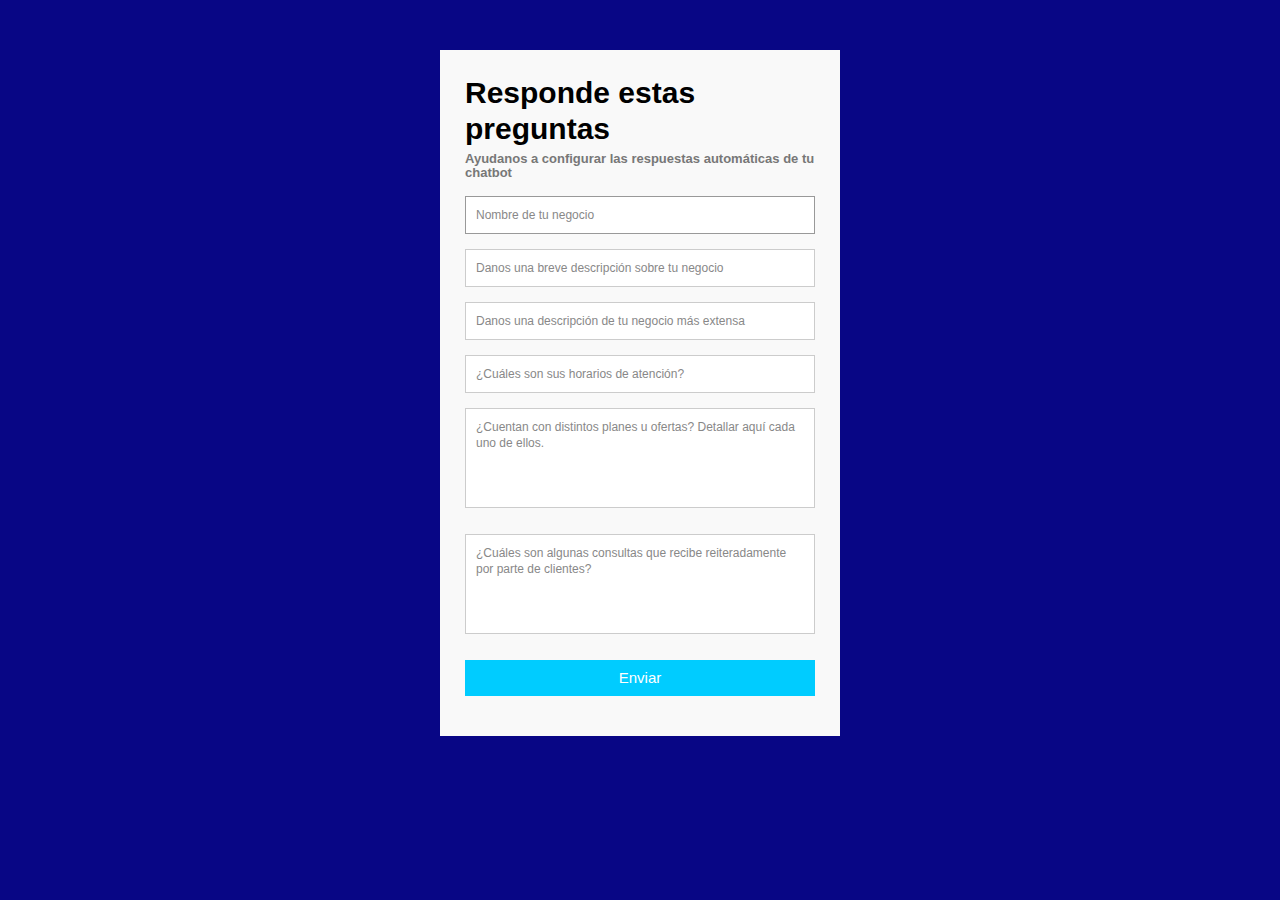
==== index.html @ 504db414 "first commit" ====
<!DOCTYPE html>
<html lang="en" >
<head>
  <meta charset="UTF-8">
  <title>CodePen - HTML5 Contact Form</title>
  <link rel="stylesheet" href="./style.css">
  <script src="./main.js" type="module"></script>

</head>
<body>
<!-- partial:index.partial.html -->
<div class="container">  
  <form id="contact" action="" method="post">
    <h3>Responde estas preguntas</h3>
    <h4>Ayudanos a configurar las respuestas automáticas de tu chatbot</h4>
    <fieldset>
      <input placeholder="Nombre de tu negocio" type="text" class="negocio" tabindex="1" required autofocus>
    </fieldset>
    <fieldset>
      <input placeholder="Danos una breve descripción sobre tu negocio" type="text" class="descrip_1" tabindex="1" required autofocus>
    </fieldset>
    <fieldset>
      <input placeholder="Danos una descripción de tu negocio más extensa" type="text"  class="descrip_2" tabindex="2" required>
    </fieldset>
    <fieldset>
      <input placeholder="¿Cuáles son sus horarios de atención?" type="text" class="horarios"  tabindex="3" required>
    </fieldset>
    <fieldset>
      <textarea placeholder="¿Cuentan con distintos planes u ofertas? Detallar aquí cada uno de ellos.
" tabindex="4" class="planes" required></textarea>
    </fieldset>
    <fieldset>
      <textarea placeholder="¿Cuáles son algunas consultas que recibe reiteradamente por parte de clientes?
" tabindex="5" class="consultas_frecuentes" required></textarea>
    </fieldset>
    <fieldset>
      <button name="submit" type="submit" id="contact-submit" data-submit="...Sending">Enviar</button>
    </fieldset>
  </form>
  
</div>
<!-- partial -->
  
</body>
</html>
---- style.css ----
* {
	margin:0;
	padding:0;
	box-sizing:border-box;
}

body {
	font-family:"Open Sans", Helvetica, Arial, sans-serif;
	font-weight:300;
	font-size: 12px;
	line-height:30px;
	color:#777;
	background:rgb(8, 6, 133);
}

.container {
	max-width:400px;
	width:100%;
	margin:0 auto;
	position:relative;
}

#contact input[type="text"], #contact input[type="email"], #contact input[type="tel"], #contact input[type="url"], #contact textarea, #contact button[type="submit"] { font:400 12px/16px "Open Sans", Helvetica, Arial, sans-serif; }

#contact {
	background:#F9F9F9;
	padding:25px;
	margin:50px 0;
}

#contact h3 {
	color: rgb(0, 0, 0);
	display: block;
	font-size: 30px;
	font-weight: 700;
	line-height: 120%;

}

#contact h4 {
	margin:5px 0 15px;
	display:block;
	font-size:13px;
	line-height: 110%;
}

fieldset {
	border: medium none !important;
	margin: 0 0 10px;
	min-width: 100%;
	padding: 0;
	width: 100%;
}

#contact input[type="text"], #contact input[type="email"], #contact input[type="tel"], #contact input[type="url"], #contact textarea {
	width:100%;
	border:1px solid #CCC;
	background:#FFF;
	margin:0 0 5px;
	padding:10px;
}

#contact input[type="text"]:hover, #contact input[type="email"]:hover, #contact input[type="tel"]:hover, #contact input[type="url"]:hover, #contact textarea:hover {
	-webkit-transition:border-color 0.3s ease-in-out;
	-moz-transition:border-color 0.3s ease-in-out;
	transition:border-color 0.3s ease-in-out;
	border:1px solid #AAA;
}

#contact textarea {
	height:100px;
	max-width:100%;
    resize:none;
}

#contact button[type="submit"] {
	cursor:pointer;
	width:100%;
	border:none;
	background:#0CF;
	color:#FFF;
	margin:0 0 5px;
	padding:10px;
	font-size:15px;
}

#contact button[type="submit"]:hover {
	background:#09C;
	-webkit-transition: background 0.3s ease-in-out;
	-moz-transition: background 0.3s ease-in-out;
	transition:background-color 0.3s ease-in-out;
}

#contact button[type="submit"]:active { box-shadow:inset 0 1px 3px rgba(0, 0, 0, 0.5); }

#contact input:focus, #contact textarea:focus {
	outline:0;
	border:1px solid #999;
}
::-webkit-input-placeholder {
    color:#888;
}
:-moz-placeholder {
    color:#888;
}
::-moz-placeholder {
    color:#888;
}
:-ms-input-placeholder {
    color:#888;
}
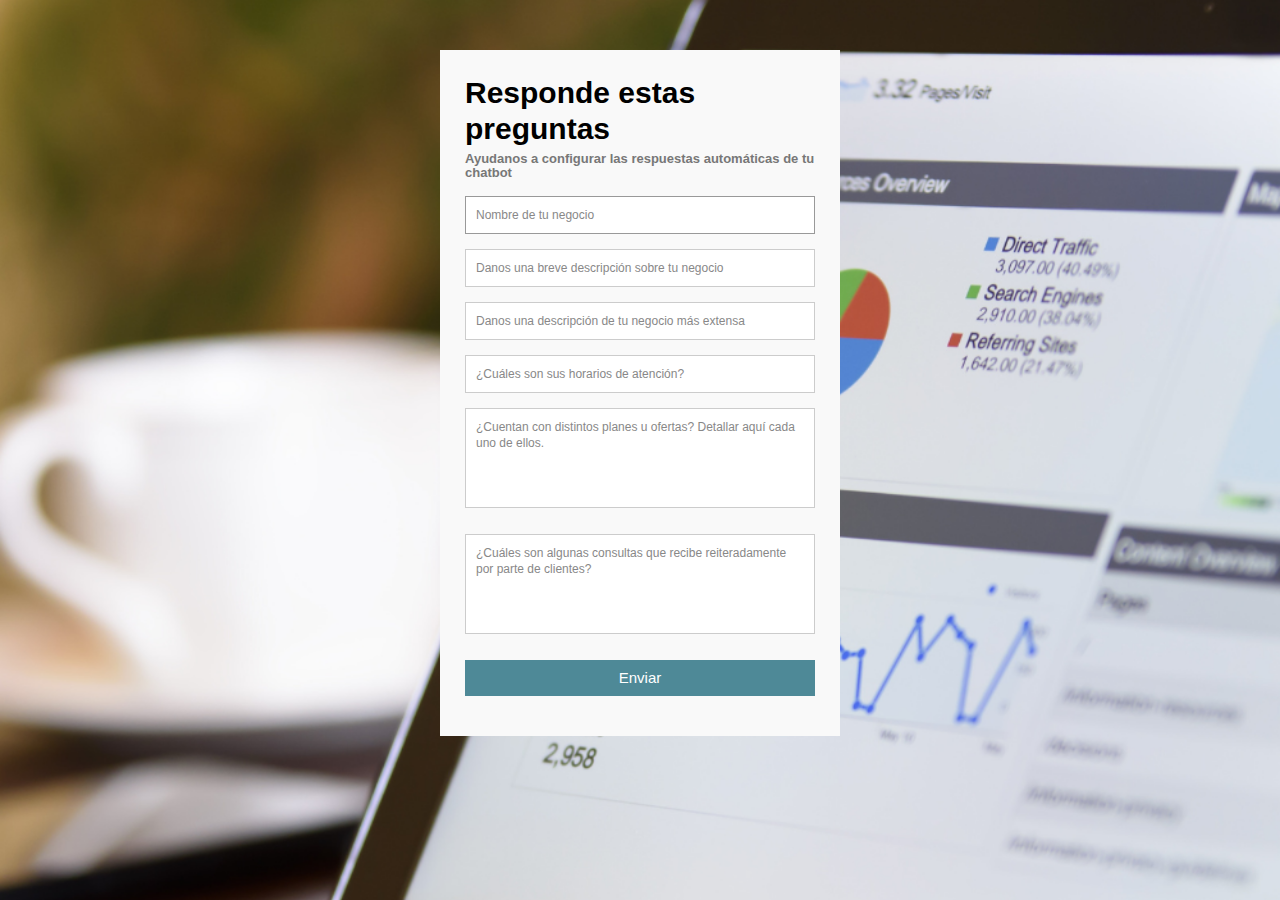
==== commit fb1f47e6: "test" ====
--- a/index.html
+++ b/index.html
@@ -2,9 +2,9 @@
 <html lang="en" >
 <head>
   <meta charset="UTF-8">
-  <title>CodePen - HTML5 Contact Form</title>
-  <link rel="stylesheet" href="./style.css">
-  <script src="./main.js" type="module"></script>
+  <title>Configura tu chatbot</title>
+  <link rel="stylesheet" href="./styles/style.css">
+  <script src="./script/main.js" type="module"></script>
 
 </head>
 <body>
--- a/styles/style.css
+++ b/styles/style.css
@@ -0,0 +1,114 @@
+
+
+* {
+	margin:0;
+	padding:0;
+	box-sizing:border-box;
+}
+
+body {
+	font-family:"Open Sans", Helvetica, Arial, sans-serif;
+	font-weight:300;
+	font-size: 12px;
+	line-height:30px;
+	color:#777;
+	background-image: url("../img/background-office.png");
+	background-size: cover;
+}
+
+.container {
+	max-width:400px;
+	width:100%;
+	margin:0 auto;
+	position:relative;
+}
+
+#contact input[type="text"], #contact input[type="email"], #contact input[type="tel"], #contact input[type="url"], #contact textarea, #contact button[type="submit"] { font:400 12px/16px "Open Sans", Helvetica, Arial, sans-serif; }
+
+#contact {
+	background:#F9F9F9;
+	padding:25px;
+	margin:50px 0;
+}
+
+#contact h3 {
+	color: rgb(0, 0, 0);
+	display: block;
+	font-size: 30px;
+	font-weight: 700;
+	line-height: 120%;
+
+}
+
+#contact h4 {
+	margin:5px 0 15px;
+	display:block;
+	font-size:13px;
+	line-height: 110%;
+}
+
+fieldset {
+	border: medium none !important;
+	margin: 0 0 10px;
+	min-width: 100%;
+	padding: 0;
+	width: 100%;
+}
+
+#contact input[type="text"], #contact input[type="email"], #contact input[type="tel"], #contact input[type="url"], #contact textarea {
+	width:100%;
+	border:1px solid #CCC;
+	background:#FFF;
+	margin:0 0 5px;
+	padding:10px;
+}
+
+#contact input[type="text"]:hover, #contact input[type="email"]:hover, #contact input[type="tel"]:hover, #contact input[type="url"]:hover, #contact textarea:hover {
+	-webkit-transition:border-color 0.3s ease-in-out;
+	-moz-transition:border-color 0.3s ease-in-out;
+	transition:border-color 0.3s ease-in-out;
+	border:1px solid #AAA;
+}
+
+#contact textarea {
+	height:100px;
+	max-width:100%;
+    resize:none;
+}
+
+#contact button[type="submit"] {
+	cursor:pointer;
+	width:100%;
+	border:none;
+	background:rgb(78, 137, 151);
+	color:#FFF;
+	margin:0 0 5px;
+	padding:10px;
+	font-size:15px;
+}
+
+#contact button[type="submit"]:hover {
+	background:#09C;
+	-webkit-transition: background 0.3s ease-in-out;
+	-moz-transition: background 0.3s ease-in-out;
+	transition:background-color 0.3s ease-in-out;
+}
+
+#contact button[type="submit"]:active { box-shadow:inset 0 1px 3px rgba(0, 0, 0, 0.5); }
+
+#contact input:focus, #contact textarea:focus {
+	outline:0;
+	border:1px solid #999;
+}
+::-webkit-input-placeholder {
+    color:#888;
+}
+:-moz-placeholder {
+    color:#888;
+}
+::-moz-placeholder {
+    color:#888;
+}
+:-ms-input-placeholder {
+    color:#888;
+}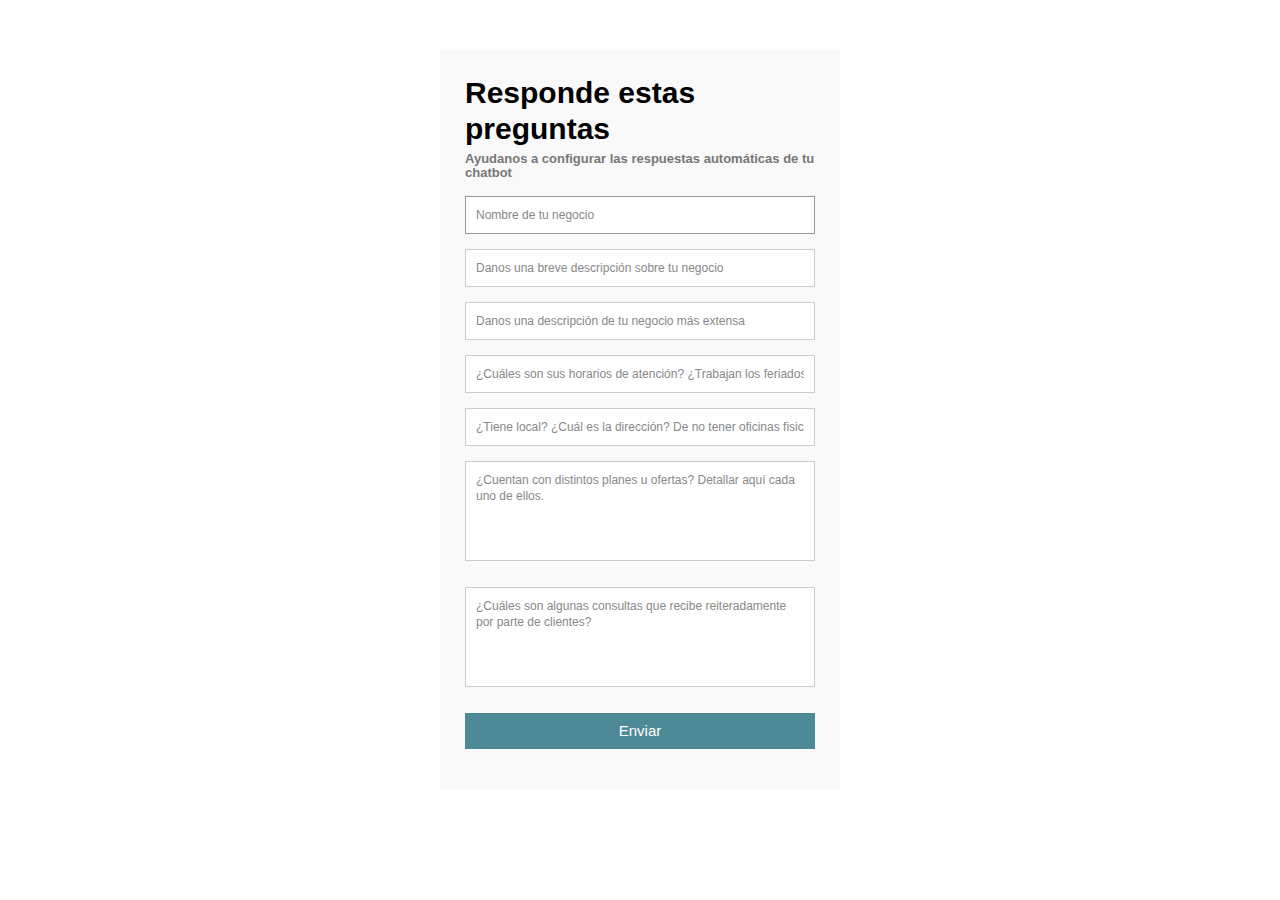
==== commit 5159ff2c: "few more changes" ====
--- a/index.html
+++ b/index.html
@@ -23,8 +23,12 @@
       <input placeholder="Danos una descripción de tu negocio más extensa" type="text"  class="descrip_2" tabindex="2" required>
     </fieldset>
     <fieldset>
-      <input placeholder="¿Cuáles son sus horarios de atención?" type="text" class="horarios"  tabindex="3" required>
+      <input placeholder="¿Cuáles son sus horarios de atención? ¿Trabajan los feriados?" type="text" class="horarios"  tabindex="3" required>
     </fieldset>
+    <fieldset>
+      <input placeholder="¿Tiene local? ¿Cuál es la dirección? De no tener oficinas fisicas, ¿a qué zona geográfica ofrece sus servicios?" type="text" class="zona"  tabindex="3" required>
+    </fieldset>
+    
     <fieldset>
       <textarea placeholder="¿Cuentan con distintos planes u ofertas? Detallar aquí cada uno de ellos.
 " tabindex="4" class="planes" required></textarea>
--- a/styles/style.css
+++ b/styles/style.css
@@ -12,7 +12,7 @@
 	font-size: 12px;
 	line-height:30px;
 	color:#777;
-	background-image: url("../img/background-office.png");
+	background-image: url("https://github.com/delfinapilar/configuracion-chatbot/blob/gh-pages/img/background-office.png?raw=true%22");
 	background-size: cover;
 }
 
